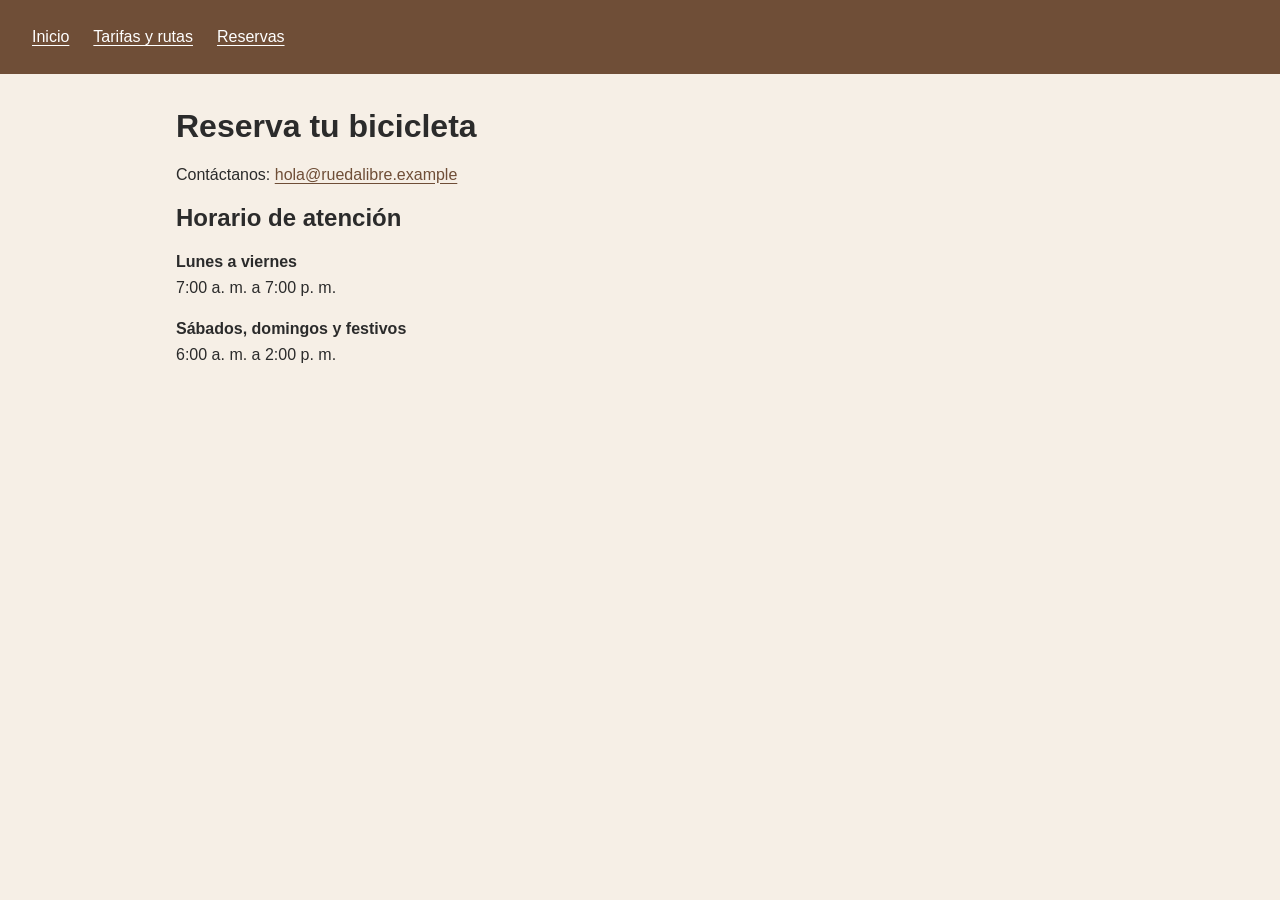
==== paginas/contacto.html @ cde1ff10 "Agrega estilos CSS y actualiza paginas" ====
<!DOCTYPE html>
<html lang="es">
<head>
    <meta charset="UTF-8">
    <meta name="viewport" content="width=device-width, initial-scale=1.0">
    <link rel="stylesheet" href="styles.css">
    <title>Reservas</title>
</head>
<body>

    <nav>
         <ul>
             <li><a href="../index.html">Inicio</a></li>
             <li><a href="servicios.html">Tarifas y rutas</a></li>
             <li><a href="contacto.html">Reservas</a></li>
         </ul>
    </nav>
    <main>

    <h1>Reserva tu bicicleta</h1>
    <p>Contáctanos: <a href="mailto:rueda.libre@gmail.com">hola@ruedalibre.example</a></p>
    <h2>Horario de atención</h2>

    <dl>
        <dt>Lunes a viernes</dt>
        <dd>7:00 a. m. a 7:00 p. m.</dd>

        <dt>Sábados, domingos y festivos</dt>
        <dd>6:00 a. m. a 2:00 p. m.</dd>
    </dl>
    
    </main>
</body>
</html>
---- paginas/styles.css ----
/* 1. Variables compartidas por todo el sitio */
:root {
    --color-primario: #6f4e37;
    --color-acento: #f4c078;
    --color-texto: #2b2b2b;
    --color-fondo: #f6efe6;
    --color-superficie: #fff;
    --color-borde: #d8c8b8;
    --fuente-base: Arial, sans-serif;
    --espacio-pequeno: 0.5rem;
    --espacio-base: 1rem;
    --espacio-medio: 1.5rem;
    --espacio-grande: 2rem;
    --radio: 0.5rem;
}

/* 2. Base: rem toma como referencia el tamaño de letra raíz */
*, *::before, *::after { box-sizing: border-box; }
body {
    margin: 0;
    font-family: var(--fuente-base);
    color: var(--color-texto);
    background-color: var(--color-fondo);
    line-height: 1.6;
}
h1, h2, h3 { line-height: 1.25; margin: 0 0 var(--espacio-base); }
h1 { font-size: 2rem; }
h2 { font-size: 1.5rem; }
h3 { font-size: 1.125rem; }
p, ul, ol, dl { margin: 0 0 var(--espacio-base); }
ul, ol { padding-left: var(--espacio-medio); }
li + li { margin-top: var(--espacio-pequeno); }
a { color: var(--color-primario); text-underline-offset: 0.2rem; }
a:hover { text-decoration-thickness: 0.15rem; }
a:focus-visible { outline: 0.2rem solid currentColor; outline-offset: 0.25rem; }

/* 3. Encabezado y navegación */
header, body > nav, footer {
    padding: var(--espacio-medio) var(--espacio-grande);
    color: var(--color-superficie);
    background-color: var(--color-primario);
}
nav ul {
    display: flex;
    flex-wrap: wrap;
    gap: var(--espacio-base) var(--espacio-medio);
    padding: 0;
    margin: 0;
    list-style: none;
}
nav li + li { margin-top: 0; }
nav a, header a, footer a { color: var(--color-superficie); }
nav a:hover, nav a:focus-visible { color: var(--color-acento); }

/* 4. Contenido y tarjetas */
main {
    max-width: 60rem;
    margin: 0 auto;
    padding: var(--espacio-grande) var(--espacio-base);
}
section, .tarjeta {
    padding: var(--espacio-medio);
    margin-bottom: var(--espacio-medio);
    border-radius: var(--radio);
    background-color: var(--color-superficie);
}
article { margin-bottom: var(--espacio-medio); }
img {
    display: block;
    max-width: 100%;
    height: auto;
    margin-bottom: var(--espacio-medio);
    border-radius: var(--radio);
}

/* 5. Tablas de tarifas: desplazamiento en pantallas pequeñas */
table {
    display: block;
    max-width: 100%;
    overflow-x: auto;
    border-collapse: collapse;
    margin-bottom: var(--espacio-medio);
    background-color: var(--color-superficie);
}
caption { text-align: left; font-weight: bold; padding: var(--espacio-base); }
th, td { padding: var(--espacio-base); border: 0.0625rem solid var(--color-borde); text-align: left; }
thead { color: var(--color-superficie); background-color: var(--color-primario); }
dt { font-weight: bold; }
dd { margin: 0 0 var(--espacio-base); }
footer { margin-top: var(--espacio-grande); }

@media (max-width: 40rem) {
    header, body > nav, footer { padding: var(--espacio-base); }
    section, .tarjeta { padding: var(--espacio-base); }
    th, td { padding: var(--espacio-pequeno); }
}
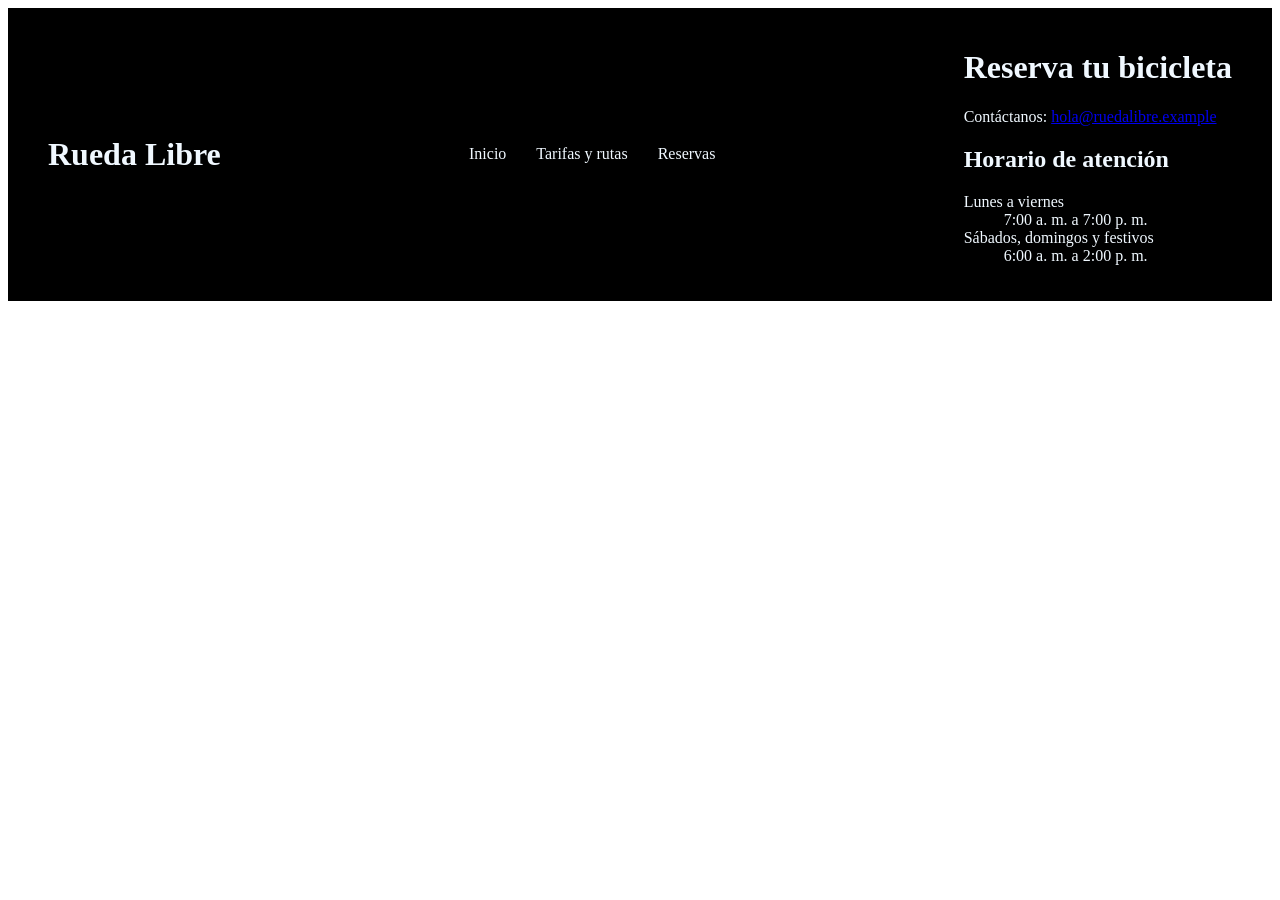
==== commit ce4e3d5d: "recontruccion para semana2" ====
--- a/paginas/contacto.html
+++ b/paginas/contacto.html
@@ -7,14 +7,15 @@
     <title>Reservas</title>
 </head>
 <body>
-
-    <nav>
-         <ul>
-             <li><a href="../index.html">Inicio</a></li>
-             <li><a href="servicios.html">Tarifas y rutas</a></li>
-             <li><a href="contacto.html">Reservas</a></li>
-         </ul>
-    </nav>
+    <header class="encabezado">
+        <h1>Rueda Libre</h1>
+        <nav>
+            <ul>
+                <li><a href="../index.html">Inicio</a></li>
+                <li><a href="servicios.html">Tarifas y rutas</a></li>
+                <li><a href="contacto.html">Reservas</a></li>
+            </ul>  
+        </nav>
     <main>
 
     <h1>Reserva tu bicicleta</h1>
--- a/paginas/styles.css
+++ b/paginas/styles.css
@@ -1,96 +1,24 @@
-/* 1. Variables compartidas por todo el sitio */
-:root {
-    --color-primario: #6f4e37;
-    --color-acento: #f4c078;
-    --color-texto: #2b2b2b;
-    --color-fondo: #f6efe6;
-    --color-superficie: #fff;
-    --color-borde: #d8c8b8;
-    --fuente-base: Arial, sans-serif;
-    --espacio-pequeno: 0.5rem;
-    --espacio-base: 1rem;
-    --espacio-medio: 1.5rem;
-    --espacio-grande: 2rem;
-    --radio: 0.5rem;
+.encabezado {
+    display: flex;                  
+    justify-content: space-between; 
+    align-items: center;            
+    background-color:rgb(0, 0, 0); 
+    padding: 20px 40px
+    ;
+    color:aliceblue; 
 }
 
-/* 2. Base: rem toma como referencia el tamaño de letra raíz */
-*, *::before, *::after { box-sizing: border-box; }
-body {
+.encabezado nav ul {
+    display: flex;          
+    list-style: none;       
+    gap: 30px;              
     margin: 0;
-    font-family: var(--fuente-base);
-    color: var(--color-texto);
-    background-color: var(--color-fondo);
-    line-height: 1.6;
-}
-h1, h2, h3 { line-height: 1.25; margin: 0 0 var(--espacio-base); }
-h1 { font-size: 2rem; }
-h2 { font-size: 1.5rem; }
-h3 { font-size: 1.125rem; }
-p, ul, ol, dl { margin: 0 0 var(--espacio-base); }
-ul, ol { padding-left: var(--espacio-medio); }
-li + li { margin-top: var(--espacio-pequeno); }
-a { color: var(--color-primario); text-underline-offset: 0.2rem; }
-a:hover { text-decoration-thickness: 0.15rem; }
-a:focus-visible { outline: 0.2rem solid currentColor; outline-offset: 0.25rem; }
-
-/* 3. Encabezado y navegación */
-header, body > nav, footer {
-    padding: var(--espacio-medio) var(--espacio-grande);
-    color: var(--color-superficie);
-    background-color: var(--color-primario);
-}
-nav ul {
-    display: flex;
-    flex-wrap: wrap;
-    gap: var(--espacio-base) var(--espacio-medio);
     padding: 0;
-    margin: 0;
-    list-style: none;
-}
-nav li + li { margin-top: 0; }
-nav a, header a, footer a { color: var(--color-superficie); }
-nav a:hover, nav a:focus-visible { color: var(--color-acento); }
-
-/* 4. Contenido y tarjetas */
-main {
-    max-width: 60rem;
-    margin: 0 auto;
-    padding: var(--espacio-grande) var(--espacio-base);
-}
-section, .tarjeta {
-    padding: var(--espacio-medio);
-    margin-bottom: var(--espacio-medio);
-    border-radius: var(--radio);
-    background-color: var(--color-superficie);
-}
-article { margin-bottom: var(--espacio-medio); }
-img {
-    display: block;
-    max-width: 100%;
-    height: auto;
-    margin-bottom: var(--espacio-medio);
-    border-radius: var(--radio);
+   
+    
 }
 
-/* 5. Tablas de tarifas: desplazamiento en pantallas pequeñas */
-table {
-    display: block;
-    max-width: 100%;
-    overflow-x: auto;
-    border-collapse: collapse;
-    margin-bottom: var(--espacio-medio);
-    background-color: var(--color-superficie);
-}
-caption { text-align: left; font-weight: bold; padding: var(--espacio-base); }
-th, td { padding: var(--espacio-base); border: 0.0625rem solid var(--color-borde); text-align: left; }
-thead { color: var(--color-superficie); background-color: var(--color-primario); }
-dt { font-weight: bold; }
-dd { margin: 0 0 var(--espacio-base); }
-footer { margin-top: var(--espacio-grande); }
-
-@media (max-width: 40rem) {
-    header, body > nav, footer { padding: var(--espacio-base); }
-    section, .tarjeta { padding: var(--espacio-base); }
-    th, td { padding: var(--espacio-pequeno); }
-}
+.encabezado nav ul li a {
+    text-decoration: none; 
+    color:aliceblue;       
+}
